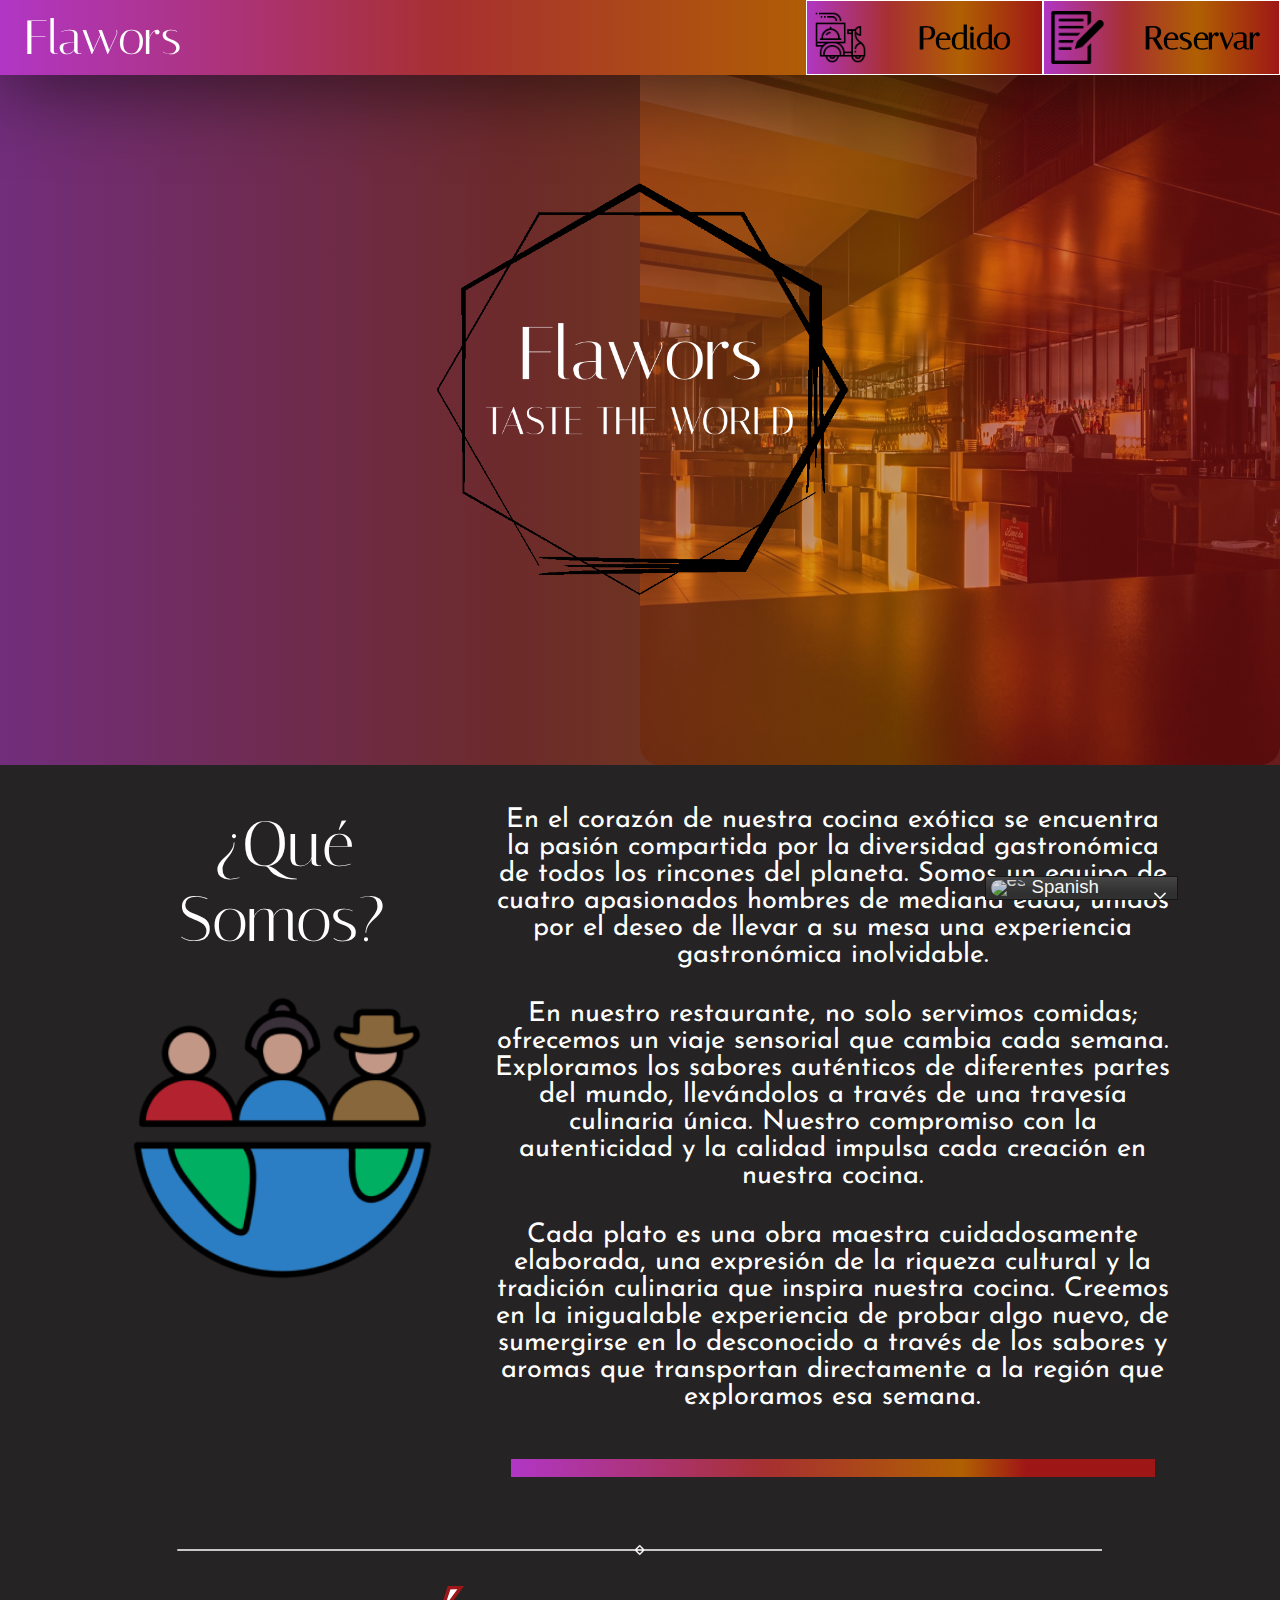
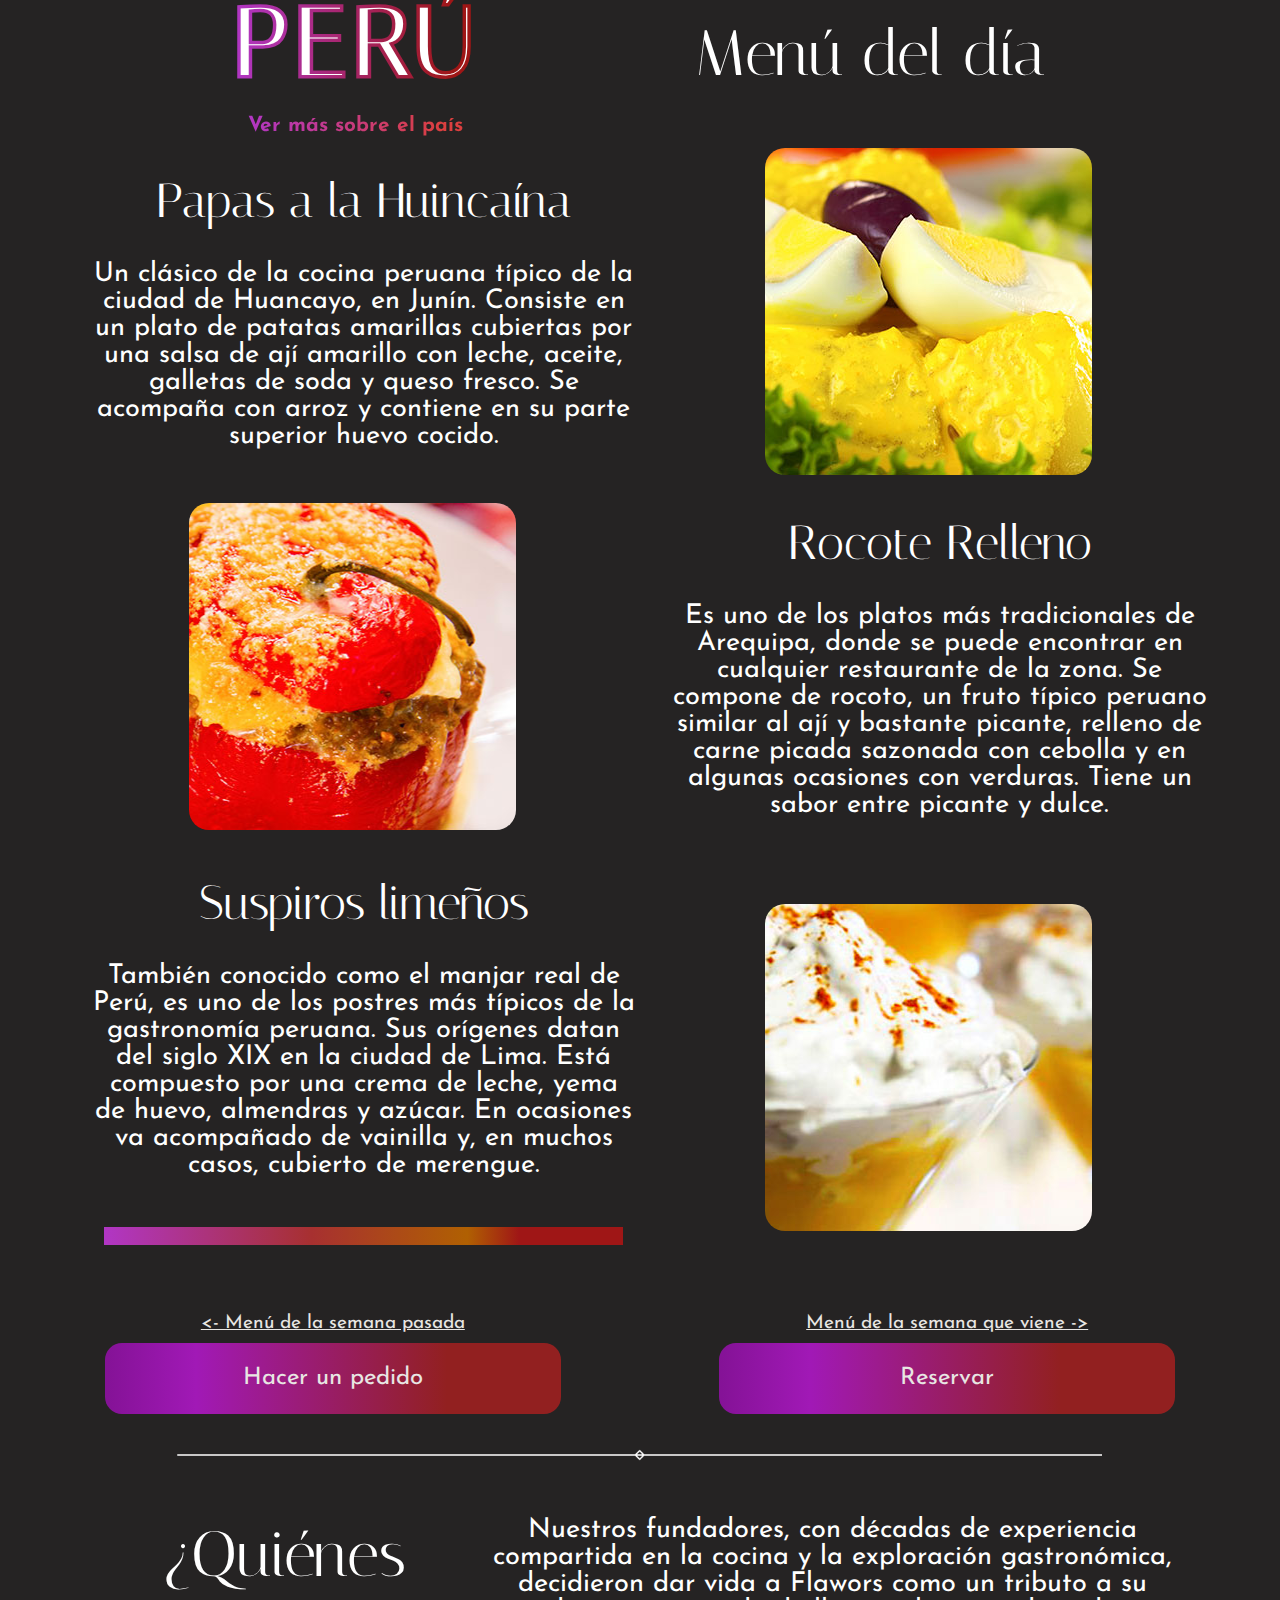
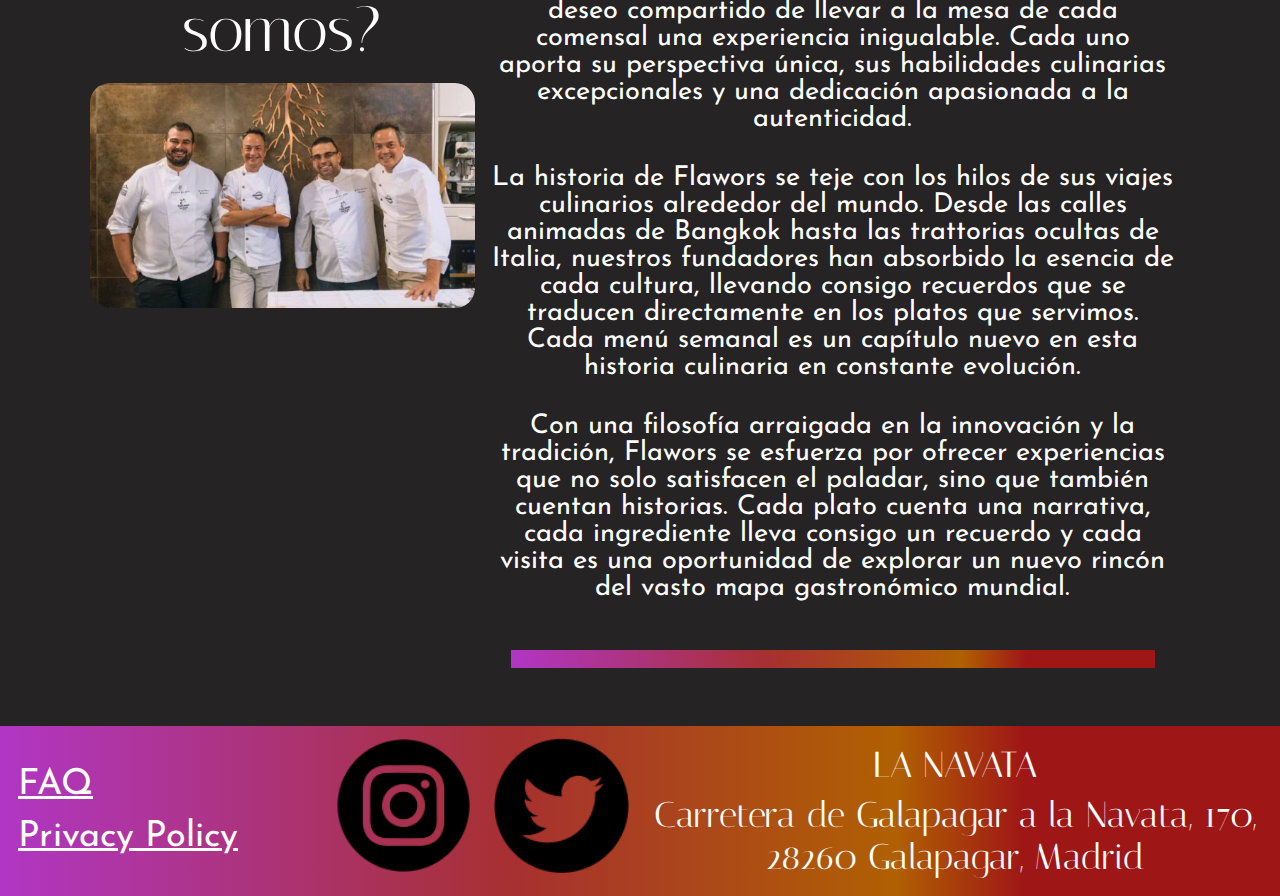
==== index.html @ 76e1d8a3 "selector de idioma" ====
<!DOCTYPE html>
<html lang="es">

<head>
    <meta charset="UTF-8">
    <meta name="viewport" content="width=device-width, initial-scale=1.0">
    <title>Restaurante Flawors</title>
    <link rel="stylesheet" href="style/style.css">
    <link rel="stylesheet" href="style/tablet.css">
    <link rel="stylesheet" href="style/mobile.css">
    <script src="script/script.js"></script>
    <script src="script/translate.js" defer></script>
    <link rel="stylesheet" href="https://fonts.googleapis.com/css?family=Italiana">
    <link rel="stylesheet" href="https://fonts.googleapis.com/css?family=Josefin Sans">
    <link rel="icon" type="image/png" href="icons/favicon-32x32.png" sizes="32x32" />
    <link rel="icon" type="image/png" href="icons/favicon-16x16.png" sizes="16x16" />
</head>

<body>
    <div class="gtranslate_wrapper"></div>
    <main>
        <section>
            <div class = "top-bar">
                <a class = "home-btn">
                    <h1 href="index.html">Flawors</h1>
                </a>

                <section id="menu_de_hamburguesa_container">
                    <div class='menu_de_hamburguesa'>

                        <div class='title pointerCursor'>
                            <img src="media/img/menu_hamb_icon.png" alt="menu deslegable icon">
                        </div>
                        
                        <div class='opciones_menu pointerCursor'>
                            <div class='option' id='option1'>
                                <img src="media/img/a-domicilio.png" alt="a domicilio icon">Pedido</div>
                            <div class='option' id='option2'>
                                <img src="media/img/reserva.png" alt="reserva icon">Reservar</div>
                        </div>              
                    </div>
                </section>

                <div class = buttons-container>
                    <a class = btn id="btn_domicilio" href="pages/a_domicilio/a-domicilio-1.html">
                        <img src="media/img/a-domicilio.png" alt="a domicilio icon">
                        <p class = btn-text href="pages/a_domicilio/a-domicilio-1.html">Pedido</p>
                    </a>
                    <a class = btn id="btn_reserva" href="pages/reserva/reserva-1.html">
                        <img src="media/img/reserva.png" alt="reserva icon">
                        <p class = btn-text href="pages/reserva/reserva-1.html">Reservar</p>
                    </a>
                </div>
            </div>
            <div front-page>
                <div class="main-logo-container">
                    <img src="media/img/logo-principal.png" alt="logo">
                </div>
                <div class = "videos-container">
                    <div class=" overlay-gradient"></div>
                    <video autoplay muted loop id="background-video">
                        <source src="media/video/background.mp4" type="video/mp4" alt="food video">
                    </video>
                    <img src="media/img/background.jpg" alt="interior">
                </div>
                
            </div>  
        </section>
        <section class = text-section>
            <div class = "section-title-container">
                <h2>¿Qué Somos?</h2>
                <img src="media/img/que-somos.png" alt="linea">
            </div>
            <div class = "text-container">
                <p> En el corazón de nuestra cocina exótica se encuentra la pasión compartida por la diversidad gastronómica de todos los rincones del planeta. Somos un equipo de cuatro apasionados hombres de mediana edad, unidos por el deseo de llevar a su mesa una experiencia gastronómica inolvidable.
                </p>
                <p> En nuestro restaurante, no solo servimos comidas; ofrecemos un viaje sensorial que cambia cada semana. Exploramos los sabores auténticos de diferentes partes del mundo, llevándolos a través de una travesía culinaria única. Nuestro compromiso con la autenticidad y la calidad impulsa cada creación en nuestra cocina.
                </p>
                <p> Cada plato es una obra maestra cuidadosamente elaborada, una expresión de la riqueza cultural y la tradición culinaria que inspira nuestra cocina. Creemos en la inigualable experiencia de probar algo nuevo, de sumergirse en lo desconocido a través de los sabores y aromas que transportan directamente a la región que exploramos esa semana.
                </p>
                <canvas class = "horizontal-line"></canvas>
            </div>

        </section>
        <img class = linea src="media/img/linea.png" alt="linea">
        <section class = "menu-section" id="actual-week">
            <div class = "menu-header">
                <div class = "country-container">
                    <h3>PERÚ</h3>
                    <a href="https://es.wikipedia.org/wiki/Per%C3%BA">Ver más sobre el país</a>
                </div>
                <h2>Menú del día</h2>
            </div>
            <div class = dish-container>
                <div class = dish-description>
                    <h4>Papas a la Huincaína</h4>
                    <p>Un clásico de la cocina peruana típico de la ciudad de Huancayo, en Junín. Consiste en un plato de patatas amarillas cubiertas por una salsa de ají amarillo con leche, aceite, galletas de soda y queso fresco. Se acompaña con arroz y contiene en su parte superior huevo cocido.</p>
                </div>
                <div class = dish-image>
                    <img src="media/img/papas-huincaina.png" alt="papas a la huancaina">
                </div>
            </div>
            <div class = dish-container>
                <div class = dish-image>
                    <img src="media/img/rocote-relleno.png" alt="papas a la huancaina">
                </div>
                <div class = dish-description>
                    <h4>Rocote Relleno</h4>
                    <p>Es uno de los platos más tradicionales de Arequipa, donde se puede encontrar en cualquier restaurante de la zona. Se compone de rocoto, un fruto típico peruano similar al ají y bastante picante, relleno de carne picada sazonada con cebolla y en algunas ocasiones con verduras. Tiene un sabor entre picante y dulce.</p>
                </div>
            </div>
            <div class = dish-container>
                <div class = dish-description>
                    <h4>Suspiros limeños</h4>
                    <p>También conocido como el manjar real de Perú, es uno de los postres más típicos de la gastronomía peruana. Sus orígenes datan del siglo XIX en la ciudad de Lima. Está compuesto por una crema de leche, yema de huevo, almendras y azúcar. En ocasiones va acompañado de vainilla y, en muchos casos, cubierto de merengue.</p>
                    <canvas class = "horizontal-line"></canvas>
                </div>
                <div class = dish-image>
                    <img src="media/img/suspiros-limeños.png" alt="papas a la huancaina">
                </div>
            </div>
            <div class = menu-btn-container>
                <a class="btn_otros_menus" id = "btn-semana-pasada">
                    <- Menú de la semana pasada
                </a>
                <a class="btn_otros_menus" id = "btn-semana-siguiente">
                    Menú de la semana que viene ->
                </a>
                <a class="btn2" href="../../index.html">
                    Hacer un pedido
                </a>  
                <a class="btn2" href="../../index.html">
                    Reservar
                </a>
            </div>
        </section>
        <section class = "menu-section" id = "previous-week">
            <div class = "menu-header">
                <div class = "country-container">
                    <h3>KOREA</h3>
                    <a href="https://es.wikipedia.org/wiki/Corea_del_Sur">Ver más sobre el país</a>
                </div>
                <h2>Menú del día</h2>
            </div>
            <div class = dish-container>
                <div class = dish-description>
                    <h4>Galbitang</h4>
                    <p> Se trata de la sopa más tradicional y uno de sus platos más típicos. De sabor intenso y matices bien marcados, el caldo está preparado a base de costilla de ternera, rábano blanco, cebolleta y un huevo frito en tiras. También incluye fideos.</p>
                </div>
                <div class = dish-image>
                    <img src="media/img/Galbitang.png" alt="Galbitang">
                </div>
            </div>
            <div class = dish-container>
                <div class = dish-image>
                    <img src="media/img/Bulgogi.png" alt="Bulgogi">
                </div>
                <div class = dish-description>
                    <h4>Bulgogi</h4>
                    <p>Se trata de algo muy simple, pero increíblemente sabroso: tiras de ternera maceradas en soja, jengibre, ajo, azúcar y pimienta negra, y cocinadas en la parrilla a fuego muy fuerte —no en vano, bulgogi significa “carne de fuego”—. Al tratarse de sabores relativamente conocidos, y no contar con ningún ingrediente picante, suele ser uno de los platos más solicitados y exitosos entre los paladares occidentales.</p>
                </div>
            </div>
            <div class = dish-container>
                <div class = dish-description>
                    <h4>Yugwa</h4>
                    <p>El toque dulce lo encontrarás en estos originales pasteles, un tipo de hangwa —nombre con el que se denomina a la confitería coreana, en general— hechos a base de harina amasada junto a aceite de sésamo y miel, y posteriormente fritos y horneados.</p>
                    <canvas class = "horizontal-line"></canvas>
                </div>
                <div class = dish-image>
                    <img src="media/img/Yugwa.jpg" alt="Yugwa">
                </div>
            </div>
            <div class = menu-btn-container>
                <a class="boton_volver_semana_actual">
                    Volver a la semana actual
                </a>
                <a class="btn2" href="../../index.html">
                    Hacer un pedido
                </a>  
                <a class="btn2" href="../../index.html">
                    Reservar
                </a>
            </div>
        </section>
        <section class = "menu-section" id = "next-week">
            <div class = "menu-header">
                <div class = "country-container">
                    <h3>Marruecos</h3>
                    <a href="https://es.wikipedia.org/wiki/Marruecos">Ver más sobre el país</a>
                </div>
                <h2>Menú del día</h2>
            </div>
            <div class = dish-container>
                <div class = dish-description>
                    <h4>Tajine</h4>
                    <p>Un clásico de la cocina peruana típico de la ciudad de Huancayo, en Junín. Consiste en un plato de patatas amarillas cubiertas por una salsa de ají amarillo con leche, aceite, galletas de soda y queso fresco. Se acompaña con arroz y contiene en su parte superior huevo cocido.</p>
                </div>
                <div class = dish-image>
                    <img src="media/img/Tajine.jpg" alt="Tajine">
                </div>
            </div>
            <div class = dish-container>
                <div class = dish-image>
                    <img src="media/img/mechoui.jpeg" alt="Méchoui">
                </div>
                <div class = dish-description>
                    <h4>Méchoui</h4>
                    <p>El ingrediente principal de la misma es el cordero, cuya carne es la más apreciada en todo el norte de África y en Oriente Medio. Su cocción se prolonga durante varias horas al estilo más tradicional.</p>
                </div>
            </div>
            <div class = dish-container>
                <div class = dish-description>
                    <h4>Pastela</h4>
                    <p>Se trata de una especie de empanada de masa filo u hojaldre rellena de carne de ave deshilachada, pasas y frutos secos como los pistachos o las nueces. Aunque la mayoría de las que vas a encontrar son de pollo, tradicionalmente se preparaba como carne de paloma.</p>
                    <canvas class = "horizontal-line"></canvas>
                </div>
                <div class = dish-image>
                    <img src="media/img/pastela.jpg" alt="Pastela">
                </div>
            </div>
            <div class = menu-btn-container>
                <a class="boton_volver_semana_actual" >
                    Volver a la semana actual
                </a>
                <a class="btn2" href="../../index.html">
                    Hacer un pedido
                </a>  
                <a class="btn2" href="../../index.html">
                    Reservar
                </a>
            </div>
        </section>
        <img class = linea src="media/img/linea.png" alt="linea">

        <section class = text-section>
            <div class = "section-title-container">
                <h2>¿Quiénes somos?</h2>
                <img src="media/img/chefs.png" alt="linea">
            </div>
            <div class = "text-container">
                <p> Nuestros fundadores, con décadas de experiencia compartida en la cocina y la exploración gastronómica, decidieron dar vida a Flawors como un tributo a su deseo compartido de llevar a la mesa de cada comensal una experiencia inigualable. Cada uno aporta su perspectiva única, sus habilidades culinarias excepcionales y una dedicación apasionada a la autenticidad.
                </p>
                <p> La historia de Flawors se teje con los hilos de sus viajes culinarios alrededor del mundo. Desde las calles animadas de Bangkok hasta las trattorias ocultas de Italia, nuestros fundadores han absorbido la esencia de cada cultura, llevando consigo recuerdos que se traducen directamente en los platos que servimos. Cada menú semanal es un capítulo nuevo en esta historia culinaria en constante evolución.
                </p>
                <p> Con una filosofía arraigada en la innovación y la tradición, Flawors se esfuerza por ofrecer experiencias que no solo satisfacen el paladar, sino que también cuentan historias. Cada plato cuenta una narrativa, cada ingrediente lleva consigo un recuerdo y cada visita es una oportunidad de explorar un nuevo rincón del vasto mapa gastronómico mundial.
                </p>
                <canvas class = "horizontal-line"></canvas>
            </div>
    </main>

    <footer>
        <div class = "footer-refs">
            <a href="pages/FAQ/FAQ.html">FAQ</a>
            <a href="pages/pp/privacy-policy.html">Privacy Policy</a>
        </div>
        <div class="footer-img">
            <a href="https://www.instagram.com">
                <img src="media/img/instagram.png" alt="instagram">
            </a>
        </div>
        <div class="footer-img">
            <a href="https://www.twitter.com">
                <img src="media/img/twitter.png" alt="twitter" href="twitter.com">
            </a>
        </div>
        <div class = "footer-text">
            <p>LA NAVATA</p>
            <p>Carretera de Galapagar a la Navata, 170, 28260 Galapagar, Madrid</p>
        </div>
    </footer>

</body>

</html>
---- style/style.css ----
/*---------Estilo general PC---------*/
body{
    margin: 0;
    padding: 0;
    width: 100%;
    font-family: 'Josefin Sans', sans-serif;
    background: #252323;

}

h1 {
    font-family: 'Italiana', serif;
    font-size: 4rem;
    font-weight: normal;
    color: white;
    text-decoration: none;
}
h2{
    font-family: 'Italiana', serif;
    font-size: 4rem;
    margin: 1rem;
    font-weight: normal;
    color: white;
    text-decoration: none;
}
h3{
    font-family: 'Italiana', serif;
    font-size: 3.5rem;
    margin: 1rem;
    font-weight: normal;
    color: white;
    text-decoration: none;
}
h4{
    font-family: 'Italiana', serif;
    font-size: 3rem;
    margin: 1rem;
    font-weight: normal;
    color: white;
    text-decoration: none;

}

p{
    font-family: 'Josefin Sans';
    font-size: 1.7rem;
    margin: 1rem;
    font-weight: normal;
    color: white;
    text-decoration: none;

}
img{
    border-radius: 20px;
}


/*---------Primera sección (home)---------*/

/*Nav bar*/
.top-bar{
    /* para que el filtro de fondo se vea por encima de los elementos */ 
    z-index: 7;
    position: fixed;
    background: linear-gradient(90deg,#B136C5 0%,#A73030 35%, #B06002 65%, #9F1616 100%); /* Morado-Rojo-Naranja */
    height: 75px;
    width: 100%;
    /* Distribuir horizontalmente */
    display: flex;
    justify-content: space-between;
    align-items: center;
    box-shadow: 0px 0px 10vh 0px rgba(0,0,0,0.75);
}

.home-btn{
    margin-left: 1.5rem;
    font-family: 'Italiana', serif;
    font-size: 3rem;
    font-weight: normal;
    color: white;
    text-decoration: none;
    transition: all 0.3s ease;
}
.home-btn h1{
    margin: 0;
    padding: 0;
    font-size: min(100%, 10vw);
}
.home-btn:hover{
    transform: scale(1.1);
    cursor: pointer;
}

#menu_de_hamburguesa_container{
    display: none;
}

.buttons-container{
    display: flex;
    justify-content: space-between;
    align-items: center;
    height: 100%;
    width: auto;
}

.btn{
    display: flex;
    justify-content: space-between;
    background: linear-gradient(90deg,#B136C5 0%,#A73030 35%, #B06002 65%, #9F1616 100%);
    box-shadow: inset 0 0 0 1px white;
    align-items: center;
    height: 100%;
    width: 100%;
    text-decoration: none;
    transition: all 0.5s ease;
}
.btn:hover{
    background: linear-gradient(90deg,#8d79e07e 0%, #9167A0 60%, #B85F2C 100%);
    transform: scale(1.1);
    cursor: pointer;
    
}

.btn p{
    font-family: 'Italiana', serif;
    text-decoration: none;
    color: black;
    font-size: 2rem;
    font-weight: bold;
    padding: 0 1rem;
    transition: all 0.3s ease;
}

.btn img{
    max-width: 70%;
    max-height: 70%;
    padding: 1rem 0.5rem;
    border-radius: 0px;
}
/*end of nav bar*/
/*videos and logos*/
.videos-container {
    width: 100%;
    height: 85vh;
    display: flex;
    justify-content: center;
    align-items: center;
}
.videos-container .overlay-gradient{
    z-index: 2;
    position: absolute;
    opacity: 55%;
    width: 100%;
    height: 85vh;
    background: linear-gradient(90deg,#B136C5 0%,#A73030 40%, #B06002 70%, #9F1616 80%);

}
.videos-container video{
    z-index: 1;
    width: 50%;
    height: 100%; /* Ocupar toda la altura de su columna */
    object-fit: cover; /* Ajustar el contenido para cubrir el contenedor */
    max-width: 100%;
}

.videos-container img {
    z-index: 1;
    width: 50%;
    height: 100%; /* Ocupar toda la altura de su columna */
    object-fit: cover; /* Ajustar el contenido para cubrir el contenedor */
    max-width: 100%;
}

.main-logo-container{
    z-index: 3;
    position: absolute;
    width: 100%;
    height: 85vh;
    display: flex;
    flex-direction: column;
    justify-content: center;
    align-items: center;
}
.main-logo-container img{
    position: absolute;
    width: auto;
    height: 50vh;
    object-fit:scale-down;
    max-width: 100%;
    max-height: 100%;
}
/*end of videos and logos*/

/*---------Secciones de home--------- */


.section-title-container{
    display: flex;
    flex-direction: column;
    justify-content:start;
    width: 35%;
}
.section-title-container h2{
    text-align: center;
}

.text-section{
    display: flex;
    flex-direction: row;
    padding: 2%;
    padding-left: 7%;
    padding-right: 7%;
}
.text-container{
    display: flex;
    flex-direction: column;
    justify-content: center;
    align-items: center;
    width: 65%;
    text-align: center;
}
.horizontal-line{
    width: 90%;
    height: 2vh;
    background: linear-gradient(90deg,#B136C5 0%,#A73030 40%, #B06002 70%, #9F1616 80%);
    margin: 2rem 0;

}

.linea{
    width: 100%;
}

/*---------Sección de Menu diario--------- */

#previous-week, #next-week {
    display: none;
}

.menu-header{
    display: flex;
    flex-direction: row;
    justify-content:space-between;
    align-items: center;
    padding-left: 17%;
    padding-right: 17%;	
    width: auto;
}

.menu-section h2{
    text-align: center;
}

.country-container{
    display: flex;
    flex-direction: column;
    justify-content: center;
    align-items: center;
}
.country-container h3{
    font-size: 6rem;
    letter-spacing: 0.5rem;
    text-align: center;
    font-weight: normal;
    background: linear-gradient(90deg, #B136C5 0%, #9F1616 90%);
    background-clip: text;
    -webkit-background-clip: text;
    -webkit-text-stroke: 7px transparent;
}
.country-container a{
    font-size: 1.3rem;
    font-weight: bold;
    text-decoration: underline;
    background: linear-gradient(90deg, #B136C5 0%, #db3f3f 90%);
    background-clip: text;/* añadido por compatibilidad */
    -webkit-background-clip: text; 
    -webkit-text-fill-color: transparent;
    /* TODO FIXME: no se como hacer que se mantenga el underline*/
}
.dish-container{
    display: grid;
    grid-template-columns: repeat(2, 1fr);
    justify-content: center;
    align-items: center;
    width: auto;
    padding-left: 5%;
    padding-right: 5%;
}

.dish-image{
    padding: 2%;
    flex: 1;
    display: flex;
    justify-content: center;
}

.dish-image img{
    width: fit-content;
    height: fit-content;
    object-fit: contain;
    max-height: 50vw;
    max-width: 30vw; 
}

.dish-description{
    padding: 2%;
    display: flex;
    flex-direction: column;
    justify-content: center;
    align-items: center;
    width: 100%;
    text-align: center;
    flex: 1;
}

.menu-btn-container{
    display: grid;
    grid-template-columns: repeat(2, 1fr);
    justify-content: center;
    justify-items: center;
    align-items: center;
    width: auto;
    padding: 2%;

}

.menu-btn-container .btn2{
    grid-row: 2;

    font-size: 1.5rem;
    transition: all 0.3s ease;
    height: 5vh;
}


footer{
    min-height: 10vh;
    height: fit-content;
    background: linear-gradient(90deg,#B136C5 0%,#A73030 40%, #B06002 70%, #9F1616 80%);
    display: grid;
    grid-template-columns: repeat(8, 1fr);
    grid-template-rows: 1fr;
    padding: 10px;

}


.footer-refs{
    display: flex;
    flex-direction: column;
    justify-content: center;
    height: auto;
    /* debe ocupar 2 columnas en la primera fila */
    grid-row: 1;
    grid-column: span 2; /* Hace que el elemento ocupe dos columnas */
    
}
.footer-refs a{
    font-size: max(1.3rem, 4vh);
    font-weight: normal;
    color: white;
    margin: 0.5rem;
}

.footer-img{
    justify-content: center;
    grid-row: 1;
    height: 15vh;
    display: flex;
    padding: 2px;
}

.footer-img img{
    width: 100%;
    height: 100%;
    object-fit: contain;
    transition: all 0.3s ease;
}

.footer-img img:hover{
    transform: scale(1.1);
    cursor: pointer;
}

.footer-text{
    grid-row: 1;
    grid-column: span 4;
    justify-content: center;
}
.footer-text p{
    font-family: 'Italiana', serif;
    font-size: max(1.3rem, 4vh);
    font-weight: normal;
    text-decoration: none;
    color: white;
    margin: 0.5rem;
    text-align: center;
}

/*---------Estilo FAQ y PP---------*/

.text_container_faq_pp{
    background: #181a1b;
    border-radius: 10px;
    top: 14%;
    left: 10%;
    right: 10%;
    margin: 10%;
    margin-top: auto;
    display: flex;
    flex-direction: column;
    justify-content: center;
    align-items: center;
    text-align: center;
}

.text_container_faq_pp p{
    margin: 3%;
}

.background_2_faq{
    background: linear-gradient(160deg,#B136C5 0%,#A73030 40%, #B06002 70%, #A73030 90%);
    width: 85%;
    height: 90vh;
    border-radius: 10px;
    position: relative;
    display: flex;
    flex-direction: column;
    overflow: auto;
}

#back_faq{
    margin: 0.5%;
    border-color: #9167A0;
    top: 17%;
    bottom: 17%;
    padding: 20px;
    width:10%;
}

/*---------Estilo a-domicilio---------*/
.background_1{
    height: 100vh;
    width: 100%;
    display: flex;
    flex-direction: column;
    align-items: center;
}
.background_1 h1{
    font-size: 2rem;
    font-weight: normal;
    color: white;
    text-decoration: none;
    margin: 0;
    padding: 10px;
}

.background_2{
    background: linear-gradient(160deg,#B136C5 0%,#A73030 40%, #B06002 70%, #A73030 90%);
    height: 90vh;
    width: 85%;
    border-radius: 10px;
    position: relative;
}

.background_2 h1{
    font-size: 3rem;
}

.bar{
    height:8vh;
    width: 22%;
    margin: 5px;
    align-items: center;
    justify-content: space-between;
    display: flex;
}

#logo a{
    text-decoration: none;
    color: white;
    font-size:3.2rem;
}

.centered_stuff{
    position: absolute;
    display: flex;
    flex-direction: column;
    justify-content: center;
    align-items: left;
    top:30%;
    left: 20%;
    right: 20%;
}
.centered_stuff h3{
    font-size: 2rem;
    font-weight: normal;
    color: white;
    text-decoration: none;
    margin: 0;
    padding: 0;
}

.input{
    display: flex;
    width: 100%;
    padding: 18px;
    margin-bottom: 10px;
    background-color: #181a1b;
    color: #e8e6e3;
    opacity: 0.8;
    border:0;  
    border-radius: 8px;
    font-size: 15px;
    text-align: left; /* Alinear el texto a la izquierda */
}

.input:focus::placeholder{
    color: transparent;
}
.btn2{
    text-decoration: none;
    font-family: 'Josefin Sans', sans-serif;
    font-size: 1.2rem;
    display: flex;
    width: 20%;
    justify-content: center;
    align-items: center;
    text-align: center;
    padding: 13px;
    background: linear-gradient(90deg,#841296 0%, #a119b6 20%, #922020 75%);
    color: #e8e6e3;
    transition: all 0s ease;
    border-radius: 17px;
    margin-top: 10px;
}

.btn2:hover{
    background: #181a1b;
    /* box-shadow: 0 0 10px #951ba8, 0 0 40px #951ba8, 0 0 80px #951ba8; crea un efecto de neon morado bastante guapo*/
    border: 3px linear-gradient(90deg,#841296 0%, #a119b6 20%, #922020 75%);
    cursor: pointer;
}

.menu-btn-container .btn_otros_menus, .boton_volver_semana_actual{
    color: #e8e6e3;
    text-decoration: underline;
    font-size: 1.2rem;
 }
 .boton_volver_semana_actual{
    grid-column: span 2;
 }

 .menu-btn-container .btn_otros_menus:hover, .boton_volver_semana_actual:hover{
    cursor: pointer;
 }

 .menu-btn-container .btn2{
    width: 70%;
 }

#back{
    margin:2% 0% 2% 2%;
}

/*---------Estilo de error de localización---------*/
.error-container{
    display: flex;
    flex-direction: column;
    justify-content: center;
    align-items: center;
}
.error{
    max-width: 25%;
    height: auto;
}

.error-msg-container{
    height: 50vh;
    background: #181a1b;
    border-radius: 10px;
    margin: 0% 10% 10% 10%;
    display: flex;
    flex-direction: column;
    justify-content: center;
    align-items: center;
    text-align: center;
}

/*---------Estilo de a-domicilio-2---------*/
.txt{
    display: flex;
    flex-direction: column;
    text-align: center;

}
.txt h2{
    font-size: 1.8rem;
    margin:0;
}
.main-displayer{
    display: flex;
    flex-direction: row;
    justify-content: center;
    align-items: center;
    background-color: rgba(24, 26, 27, 0.65);
    color:#e8e6e3;
    border-radius: 10px;
    margin: 4% 4% 4% 4%;
    padding: 4% 7% 4% 7%;
}
.imagenPeru{
    width: 20%;
    height: auto;
    border-radius: 10px;
}

.msgCarta{
    margin-left: 7%;
}
.msgCarta p{
    font-size: 1rem;
    margin: 0;
}
.msgCarta a{
    text-decoration: none;
    color: rgb(173, 46, 173);
}
.msgCarta a:hover{
    text-decoration: underline;
}
.aumentar,
.disminuir{
    display: flex;
    height: 10%;
    padding: 10px;
    background-color: rgba(24, 26, 27, 0.65);
    color: #e8e6e3;
    border-radius: 10px;
    border: 1px solid transparent;
    
}
.aumentar:hover,
.disminuir:hover{
    background-color: #181a1b;
    border:1px solid #e8e6e3;
    cursor: pointer;
}

.cantidad{
    margin:15px;
    color: #e8e6e3;
}
.cantidades{
    display: flex;
    flex-direction: column;
    justify-content: center;
    align-items: center;
    margin:0px 10px 0px 10px;
}
.precios{
    display:block;
    color: #e8e6e3;
    padding-bottom:30px;
    margin: 0px 10px 0px 0px;
    overflow:visible
}
.total{
    padding-top: 50px;
}

.pasar-a-pago{
    display: flex;
    gap: 30px;
    justify-content: center;
    align-items: center;
    background-color: rgba(24, 26, 27, 0.65);
    color: #e8e6e3;
    border-radius: 10px;
    margin: 4% 4% 4% 4%;
    padding: 4% 7% 4% 7%;
    text-decoration: none;
    transition: all 0.3s ease;
}

.ir-a-pago{
    text-decoration: none;
    color: #e8e6e3;
    background-color: rgba(24, 26, 27, 0.65);
    font-size: 1.2rem;
    transition: all 0.3s ease;
}

/*---------Estilo de pago---------*/

.payment-form{
    margin: 0px 36px 0px 0px;
    flex:1;
}

.nombre-numero{
    display: flex;
    flex-direction: row;
    flex-grow: 1;
    justify-content: space-between;
    align-items: center;
    width: 100%;
}

.fecha-cvv{
    display: flex;
    flex-direction: row;
    flex-grow: 1;
    justify-content: space-between;
    align-items: center;
    width: 100%;
}

.nombre,
.mes{
    margin: 0px 30px 0px 0px;
    flex: 1;
}

.numero,
.año{
    margin: 0px 0px 0px 30px;
    flex: 1;
}
.cvv-container{
    display: flex;
    flex-direction: row;
    gap: 50px;
    align-items: center;
    width: 100%;

}
.cvv-container img{
    border-radius: 0px;
    margin-top: 10px;

}
.cvv{
    display: inline-block;
    max-width: 60px;
}

#pagar{
    margin-left: 4%;
}

/*---------Estilo de reserva-1---------*/
.fecha-hora{
    display: flex;
    flex-direction: row;
    flex-grow: 1;
    justify-content: center;
    align-items: center;
    width: 100%;
    margin: 0px 36px 0px 0px;
}

.fecha{
    margin: 0px 30px 0px 0px;
    flex: 1;
}

.hora{
    margin: 0px 0px 0px 30px;
    flex: 1;
}

#confirmar-reserva{
    margin-left: 4%;
}








/*---------Estilo de movil---------*/

@media (max-width: 500px) {
    p {
        font-size: 1.7rem;
    }


    .buttons-container {
        visibility: hidden;
    }
    .hamburger-menu {
        /*  FIXME IMPLEMENTAR*/
        visibility: visible;
    }
    .videos-container img{
        display: none;
    }
    .videos-container video {
        width: 100%;
    }
    .text-section{
        flex-direction: column;
    }
    .section-title-container{
        justify-content: center;
        align-items: center;
        width: 100%;
    }
    .section-title-container img{
        height: 20vh;
    }
    .text-container{
        width: 100%;
    }
    .menu-header{
        flex-direction: column;
        justify-content: center;
        align-items: center;
        width: auto;
    }
    .menu-header h2{
        text-align: center;
        font-size: 3rem;
    }
    .dish-container{
        grid-template-columns: 1fr;
        grid-template-rows: repeat(auto-fill, minmax(min-content, 1fr));
    }
    .dish-description{
        grid-row: 1;
    }
    .dish-description canvas{
        display: none;
    }
    .dish-image{
        grid-row: 2;
    }
    .menu-btn-container{
        width: 100%;
        grid-template-columns: max-content;
        grid-template-rows: repeat(auto-fill, minmax(min-content, 1fr));
    }

    .btn2{
        height: 5vh;
        width: 100%;
        background: linear-gradient(90deg,#841296 0%, #a119b6 20%, #922020 75%);
        border: 3px solid #181a1b;
        font-size: 1.2rem;
    }
    footer{
        min-height: 0vh;
        height: fit-content;
        grid-template-columns: repeat(2, 1fr);
        grid-template-rows: repeat(auto-fill, minmax(min-content, 1fr));
    }
    .footer-refs{
        flex-direction: row;
        grid-row: 1;
        grid-column: span 2;
        justify-content: space-between;
    }
    .footer-refs a{
        flex-grow: 1;
    }

    .footer-img{
        grid-row: 3;
        height: 10vh;
    }
    .footer-img img{
        height: 10vh;
    }
    .footer-text{
        grid-row: 2;
    }
    

}
---- style/tablet.css ----
@media screen and (max-width: 768px) {

    h2{
        font-size: 8.8vw;
    }

    .section-title-container h2{
        font-size: 7vw;
    }
    .buttons-container
    {
       display: none;
    }

    #menu_de_hamburguesa_container{
        height: fit-content;
        width: 100%;
        position: fixed;
        display: flex !important;
        float: right;
        align-items: center;
        justify-content: right;
        z-index: 10;
    }

    #menu_de_hamburguesa_container img{
        height: 7vh;
        width: 7vh;
    }

    .menu_de_hamburguesa{
        width: fit-content;
        height: 100%;
        display: flex;
        flex-direction: column;
        justify-content: right;
        align-items: flex-end;
        font-family: 'carlmarx';   
        font-size: 100%;
        margin: 0%;
        border-radius: 20px;
    }

    .hide {
        max-height: 20em !important;
    }

    .menu_de_hamburguesa .title{
        width: fit-content;
        margin: .3em .3em .3em .3em;	
    }
    
    .menu_de_hamburguesa .opciones_menu{
        transition: max-height .5s ease-out;
        max-height: 0;
        width: 50%;
        position: fixed;
        overflow: hidden;
        top: 75px
    }
    
    .menu_de_hamburguesa .opciones_menu .option{
        font-size: 5vw;
        color:#000000;
        background: linear-gradient(90deg,#B136C5 0%,#A73030 35%, #B06002 65%, #9F1616 100%); /* Morado-Rojo-Naranja */
        border: 3px solid white;
        margin: 1%;
    }
    
    .menu_de_hamburguesa .opciones_menu .option:hover{
        background: linear-gradient(100deg,#8d79e0 0%, #9167A0 60%, #B85F2C 100%);
        cursor: pointer;
    }

    .pointerCursor:hover{
        cursor: pointer;
    }

    #option1 img,
    #option2 img{
        padding-left: 1vh;
        padding-top: 1vh;
        margin-right: 2vh;
        height: 7vw;
        width: 7vw;
        border-radius: 0px;
    }

    .footer-text p{
        font-size: 4vw;
    }

    .footer-refs a{
        font-size: 7vw;
    }
}
---- style/mobile.css ----
@media screen and (max-width: 600px) {

    h2{
        font-size: 3rem;
    }
        
    .menu_de_hamburguesa .opciones_menu{
        width: 75%;
    }

    .menu_de_hamburguesa .opciones_menu .option{
        font-size: 8vw;
    }

    .dish-image img{
        max-width: 45vw; 
    }
}
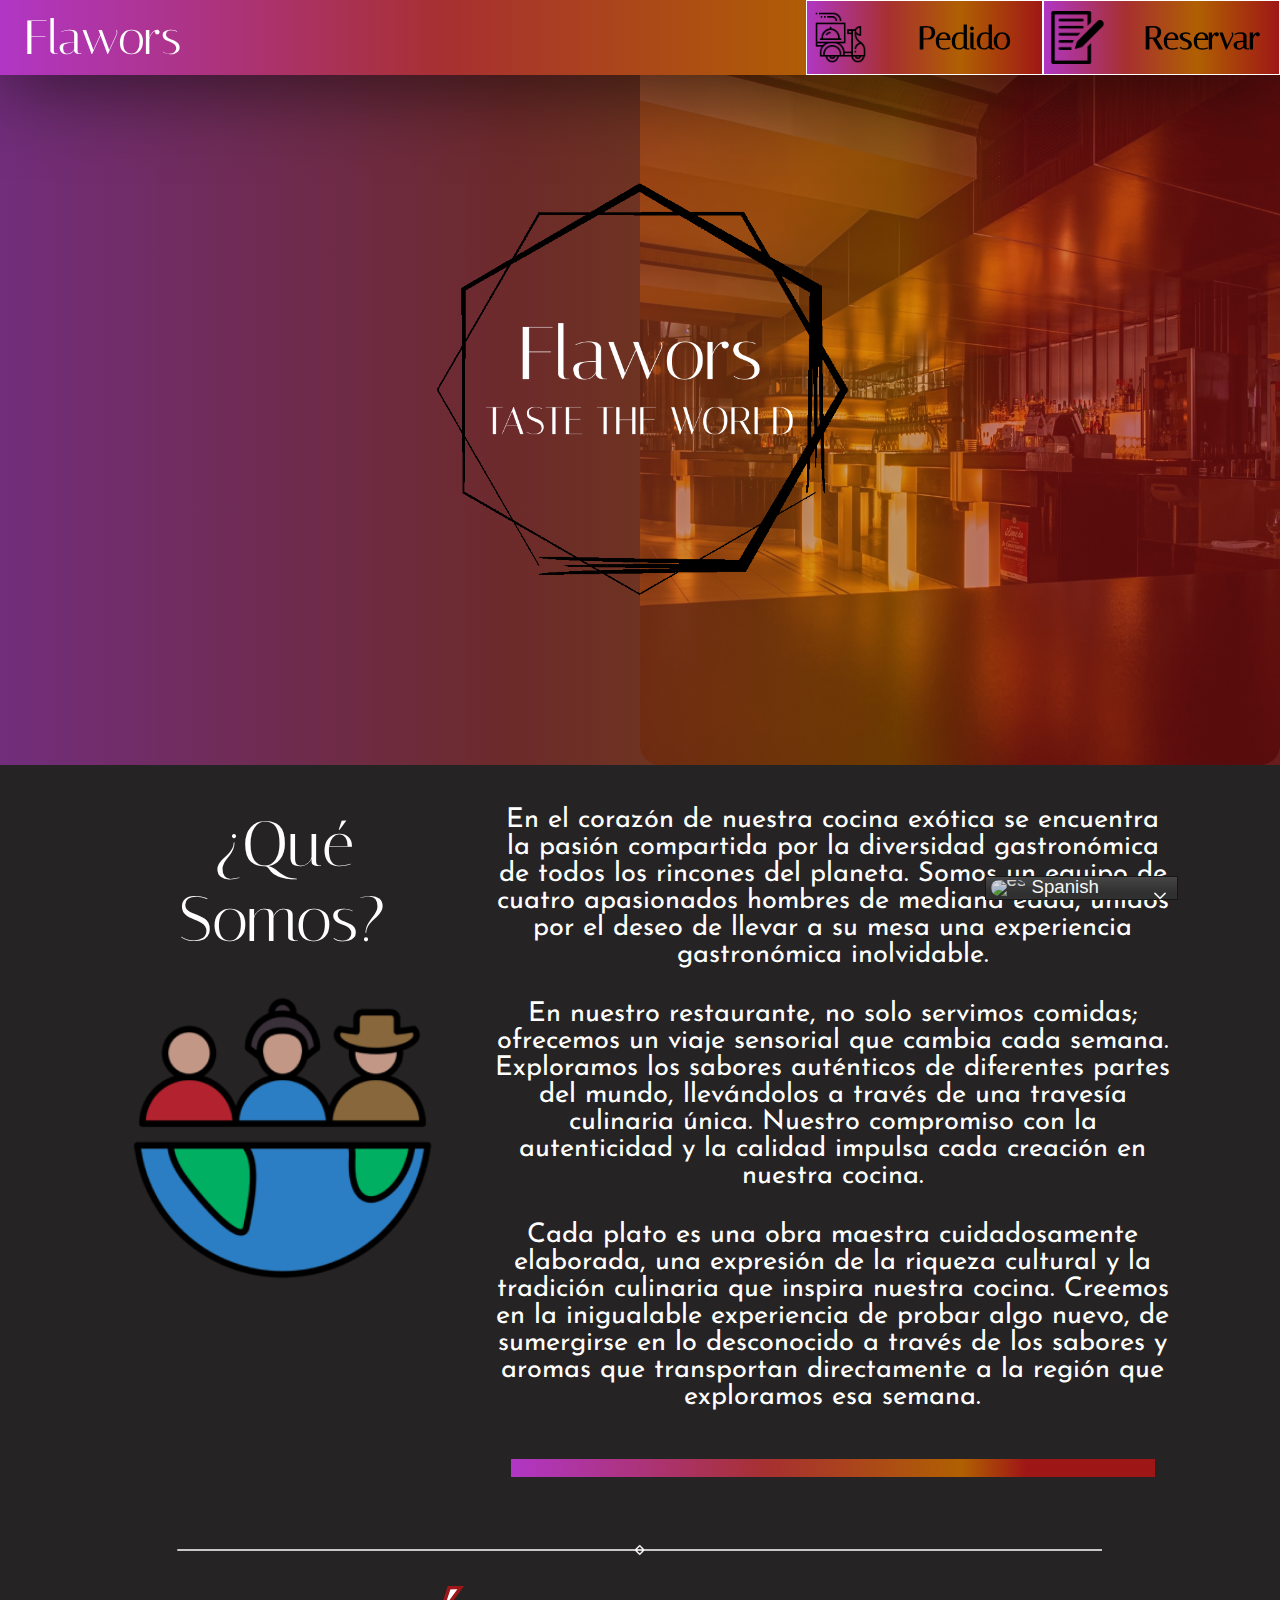
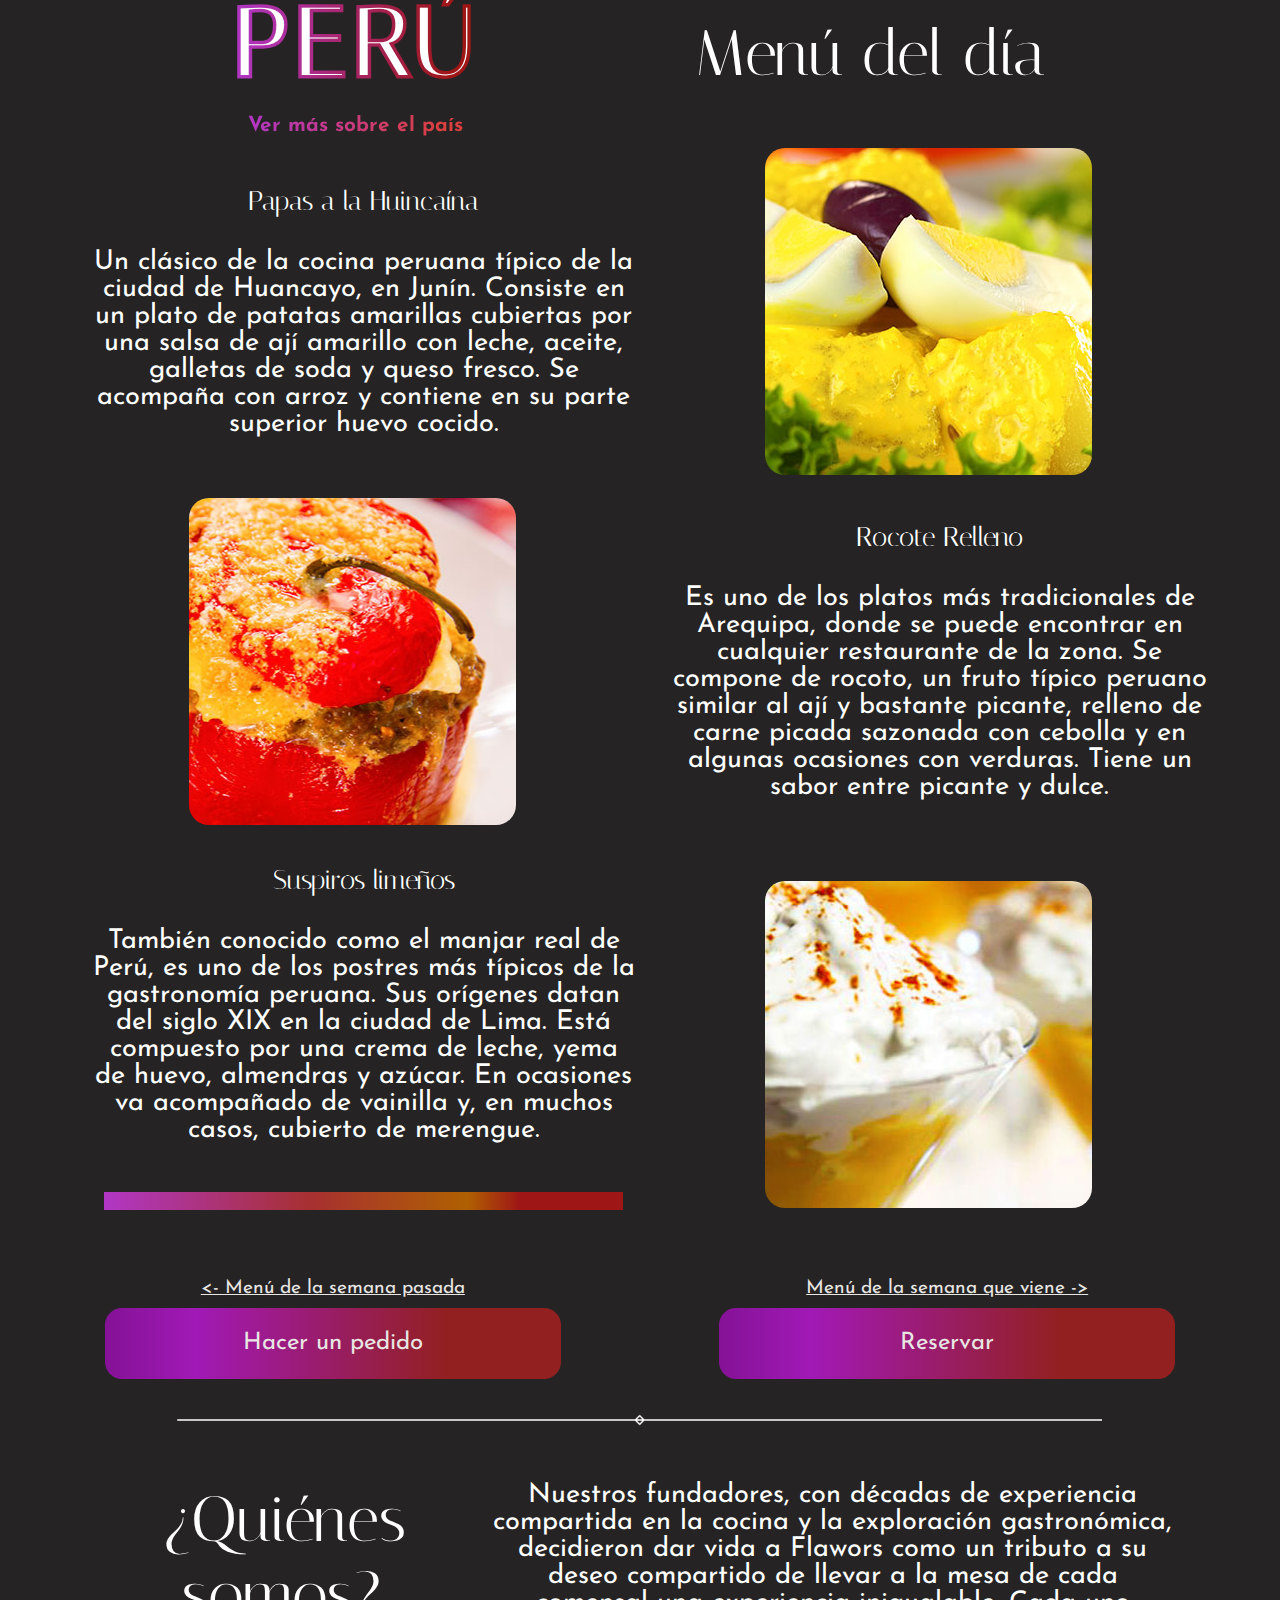
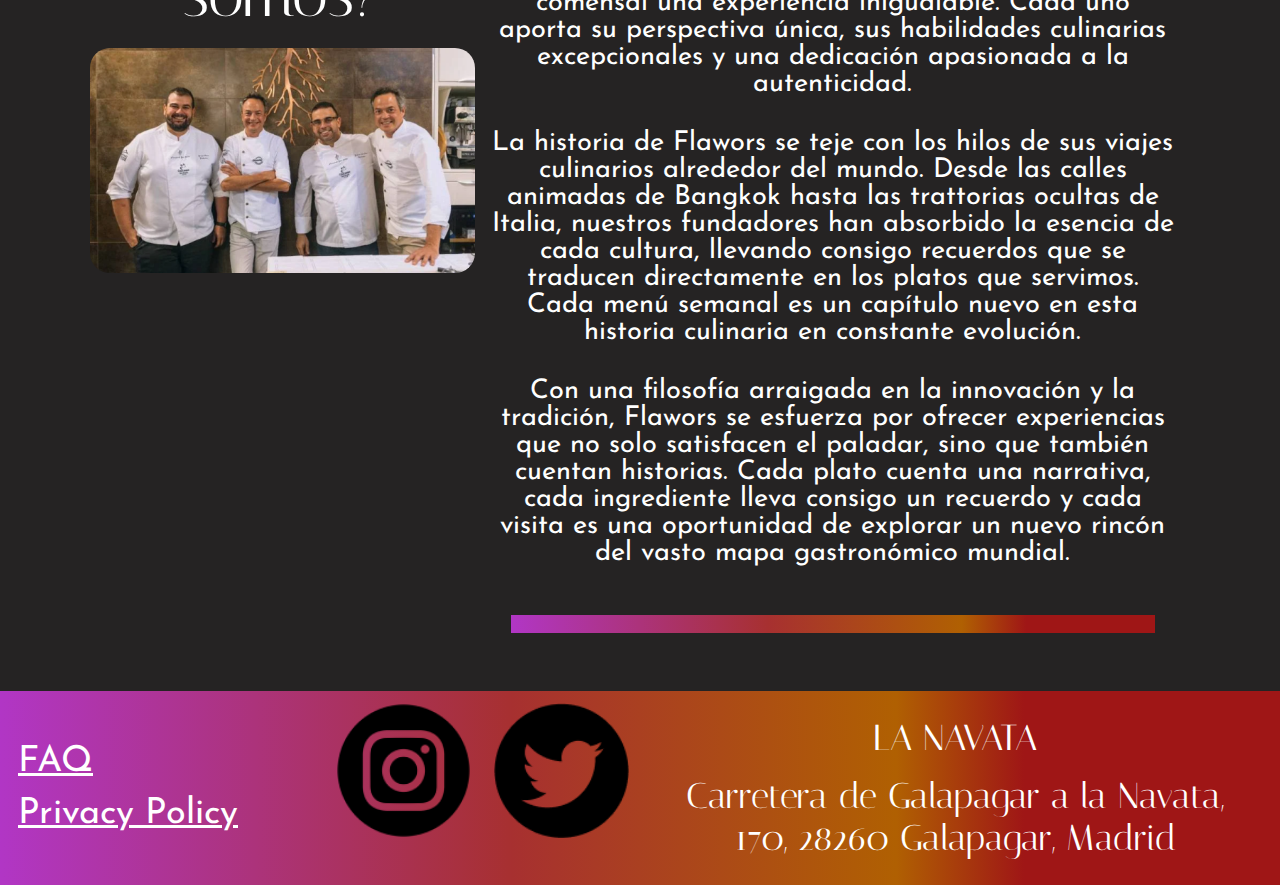
==== commit bd1cc934: "Cosa rarisima wtf man" ====
--- a/index.html
+++ b/index.html
@@ -52,9 +52,9 @@
                     </a>
                 </div>
             </div>
-            <div front-page>
+            <div class = front-page>
                 <div class="main-logo-container">
-                    <img src="media/img/logo-principal.png" alt="logo">
+                    <img src="media/img/logo-principal.png" alt="logo del restaurante con proposición">
                 </div>
                 <div class = "videos-container">
                     <div class=" overlay-gradient"></div>
@@ -126,10 +126,10 @@
                 <a class="btn_otros_menus" id = "btn-semana-siguiente">
                     Menú de la semana que viene ->
                 </a>
-                <a class="btn2" href="../../index.html">
+                <a class="btn2" href="pages/a_domicilio/a-domicilio-1.html">
                     Hacer un pedido
                 </a>  
-                <a class="btn2" href="../../index.html">
+                <a class="btn2" href="pages/reserva/reserva-1.html">
                     Reservar
                 </a>
             </div>
@@ -174,10 +174,10 @@
                 <a class="boton_volver_semana_actual">
                     Volver a la semana actual
                 </a>
-                <a class="btn2" href="../../index.html">
+                <a class="btn2" href="pages/a_domicilio/a-domicilio-1.html">
                     Hacer un pedido
                 </a>  
-                <a class="btn2" href="../../index.html">
+                <a class="btn2" href="pages/reserva/reserva-1.html">
                     Reservar
                 </a>
             </div>
@@ -222,10 +222,10 @@
                 <a class="boton_volver_semana_actual" >
                     Volver a la semana actual
                 </a>
-                <a class="btn2" href="../../index.html">
+                <a class="btn2" href="pages/a_domicilio/a-domicilio-1.html">
                     Hacer un pedido
                 </a>  
-                <a class="btn2" href="../../index.html">
+                <a class="btn2" href="pages/reserva/reserva-1.html">
                     Reservar
                 </a>
             </div>
--- a/style/style.css
+++ b/style/style.css
@@ -7,7 +7,6 @@
     width: 100%;
     font-family: 'Josefin Sans', sans-serif;
     background: #252323;
-
 }
 
 h1 {
@@ -35,7 +34,7 @@
 }
 h4{
     font-family: 'Italiana', serif;
-    font-size: 3rem;
+    font-size: 3vh;
     margin: 1rem;
     font-weight: normal;
     color: white;
@@ -50,12 +49,11 @@
     font-weight: normal;
     color: white;
     text-decoration: none;
-
-}
+}
+
 img{
     border-radius: 20px;
 }
-
 
 /*---------Primera sección (home)---------*/
 
@@ -328,7 +326,6 @@
 
 .menu-btn-container .btn2{
     grid-row: 2;
-
     font-size: 1.5rem;
     transition: all 0.3s ease;
     height: 5vh;
@@ -357,6 +354,7 @@
     grid-column: span 2; /* Hace que el elemento ocupe dos columnas */
     
 }
+
 .footer-refs a{
     font-size: max(1.3rem, 4vh);
     font-weight: normal;
@@ -395,7 +393,6 @@
     font-weight: normal;
     text-decoration: none;
     color: white;
-    margin: 0.5rem;
     text-align: center;
 }
 
@@ -414,30 +411,23 @@
     justify-content: center;
     align-items: center;
     text-align: center;
+    width: fit-content;
 }
 
 .text_container_faq_pp p{
     margin: 3%;
+    font-size: 2vh;
 }
 
 .background_2_faq{
     background: linear-gradient(160deg,#B136C5 0%,#A73030 40%, #B06002 70%, #A73030 90%);
     width: 85%;
-    height: 90vh;
+    height: 80vh;
     border-radius: 10px;
     position: relative;
     display: flex;
     flex-direction: column;
     overflow: auto;
-}
-
-#back_faq{
-    margin: 0.5%;
-    border-color: #9167A0;
-    top: 17%;
-    bottom: 17%;
-    padding: 20px;
-    width:10%;
 }
 
 /*---------Estilo a-domicilio---------*/
@@ -448,6 +438,7 @@
     flex-direction: column;
     align-items: center;
 }
+
 .background_1 h1{
     font-size: 2rem;
     font-weight: normal;
@@ -503,9 +494,49 @@
     padding: 0;
 }
 
+.btns_atras_y_otros{
+    display: block;
+    height: fit-content;
+    width: 100%;
+}
+
+.btns_atras_y_otros #buscarDir{
+    float: right;
+    margin: 0;
+}
+
+.btns_atras_y_otros #back{
+    width: 45%;
+    margin: 0;
+    float: left;
+}
+
+.btns_atras_y_otros #pagar{
+    float: right;
+    margin-right: 6%;
+}
+
+.btns_atras_y_otros #back_pagar{
+    float: left;
+    margin-left: 6%;
+}
+
+.btns_atras_y_otros #back_faq,
+.btns_atras_y_otros #back_pp
+{
+    margin-left: 7%;
+}
+
+.payment-form input{
+    width: 85%;
+}
+
+
+
+
 .input{
     display: flex;
-    width: 100%;
+    width: auto;
     padding: 18px;
     margin-bottom: 10px;
     background-color: #181a1b;
@@ -696,7 +727,6 @@
 /*---------Estilo de pago---------*/
 
 .payment-form{
-    margin: 0px 36px 0px 0px;
     flex:1;
 }
 
@@ -775,111 +805,3 @@
 #confirmar-reserva{
     margin-left: 4%;
 }
-
-
-
-
-
-
-
-
-/*---------Estilo de movil---------*/
-
-@media (max-width: 500px) {
-    p {
-        font-size: 1.7rem;
-    }
-
-
-    .buttons-container {
-        visibility: hidden;
-    }
-    .hamburger-menu {
-        /*  FIXME IMPLEMENTAR*/
-        visibility: visible;
-    }
-    .videos-container img{
-        display: none;
-    }
-    .videos-container video {
-        width: 100%;
-    }
-    .text-section{
-        flex-direction: column;
-    }
-    .section-title-container{
-        justify-content: center;
-        align-items: center;
-        width: 100%;
-    }
-    .section-title-container img{
-        height: 20vh;
-    }
-    .text-container{
-        width: 100%;
-    }
-    .menu-header{
-        flex-direction: column;
-        justify-content: center;
-        align-items: center;
-        width: auto;
-    }
-    .menu-header h2{
-        text-align: center;
-        font-size: 3rem;
-    }
-    .dish-container{
-        grid-template-columns: 1fr;
-        grid-template-rows: repeat(auto-fill, minmax(min-content, 1fr));
-    }
-    .dish-description{
-        grid-row: 1;
-    }
-    .dish-description canvas{
-        display: none;
-    }
-    .dish-image{
-        grid-row: 2;
-    }
-    .menu-btn-container{
-        width: 100%;
-        grid-template-columns: max-content;
-        grid-template-rows: repeat(auto-fill, minmax(min-content, 1fr));
-    }
-
-    .btn2{
-        height: 5vh;
-        width: 100%;
-        background: linear-gradient(90deg,#841296 0%, #a119b6 20%, #922020 75%);
-        border: 3px solid #181a1b;
-        font-size: 1.2rem;
-    }
-    footer{
-        min-height: 0vh;
-        height: fit-content;
-        grid-template-columns: repeat(2, 1fr);
-        grid-template-rows: repeat(auto-fill, minmax(min-content, 1fr));
-    }
-    .footer-refs{
-        flex-direction: row;
-        grid-row: 1;
-        grid-column: span 2;
-        justify-content: space-between;
-    }
-    .footer-refs a{
-        flex-grow: 1;
-    }
-
-    .footer-img{
-        grid-row: 3;
-        height: 10vh;
-    }
-    .footer-img img{
-        height: 10vh;
-    }
-    .footer-text{
-        grid-row: 2;
-    }
-    
-
-}--- a/style/tablet.css
+++ b/style/tablet.css
@@ -91,6 +91,7 @@
     }
 
     .footer-refs a{
-        font-size: 7vw;
+        font-size: 5vw;
     }
+
 }